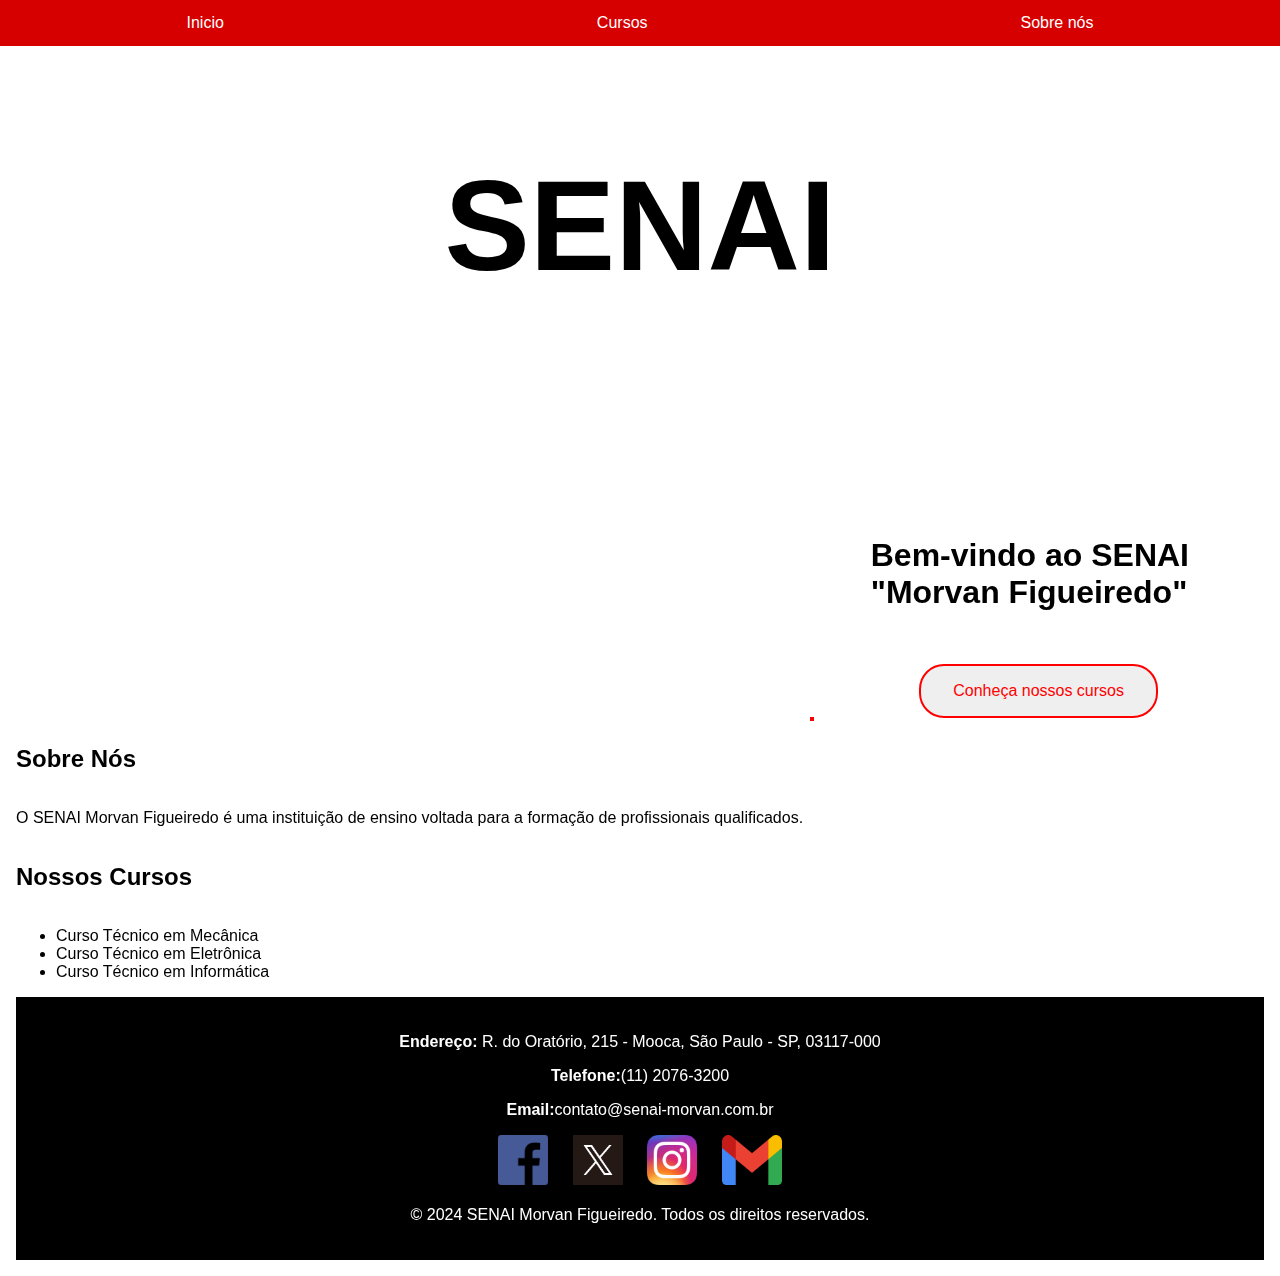
==== index.html @ f8fc4a26 "Add files via upload" ====
<!DOCTYPE html>
<html lang="pt-br">
<head>
    <meta charset="UTF-8">
    <meta name="viewport" content="width=device-width, initial-scale=1.0">
    <title>Imersão 360</title>
    <link rel="stylesheet" href="style.css">
    <style>
        body {
            font-family: Arial, Helvetica, sans-serif;
        }

        .image-container {
            background-image: url("https://scontent.fgru6-1.fna.fbcdn.net/v/t1.6435-9/76651668_2500059620099120_2042647606588342272_n.jpg?_nc_cat=102&ccb=1-7&_nc_sid=2a1932&_nc_ohc=0DEjtj_1kBEQ7kNvgH1dI87&_nc_ht=scontent.fgru6-1.fna&oh=00_AYCBtyf11mFGLbYdOXElD6yVVSCA7idlyTCoXg-8a9nXhQ&oe=66E45F81");
            background-size: cover;
            position: relative;
            height: 450px;
        }

        .text {
            background-color: rgb(255, 255, 255);
            color: rgb(0, 0, 0);
            font-size: 10vw;
            font-weight: bold;
            margin: 0 auto;
            padding: 10px;
            width: 50%;
            text-align: center;
            position: absolute;
            top: 50%;
            left: 50%;
            transform: translate(-50%, -50%);
            mix-blend-mode: screen;
        }
    </style>
</head>
<body>
    <div class="navbar">
        <a href="/index.html">Inicio</a>
        <a href="/cursos.html">Cursos</a>
        <a href="/sobre.html">Sobre nós</a>
    </div>

    <div class="image-container">
        <div class="text">SENAI</div>
    </div>

    <div class="content" id="home">
        <div class="container">
            <h1>Bem-vindo ao SENAI<br>"Morvan Figueiredo"</h1>
            <br><br><br>
        </div>
        <div class="imags">
            <img src="https://www.alloggio.com.br/assets/imagens/as_melhores_empresas_de_desenvolvimento_de_sistemas.jpg" alt="">

        </div>
        
        <div class="Button_home1">
            <a href="cursos.html"><button class="button">Conheça nossos cursos</button></a>
        </div>
        <section id="about">
            <div class="container">
                <h2>Sobre Nós</h2>
                <p>O SENAI Morvan Figueiredo é uma instituição de ensino voltada para a formação de profissionais qualificados.</p>
            </div>
        </section>

        <section id="courses">
            <div class="container">
                <h2>Nossos Cursos</h2>
                <ul>
                    <li>Curso Técnico em Mecânica</li>
                    <li>Curso Técnico em Eletrônica</li>
                    <li>Curso Técnico em Informática</li>
                </ul>
            </div>
        </section>

        <footer class="footer">
            <div class="contact-info">
                <p><strong>Endereço:</strong> R. do Oratório, 215 - Mooca, São Paulo - SP, 03117-000</p>
                <p><strong>Telefone:</strong>(11) 2076-3200</p>
                <p><strong>Email:</strong>contato@senai-morvan.com.br</p>
            </div>
            <div class="social-links">
                <a href="https://www.facebook.com"><img src="images/facebook-icon.png" width="50px" height="50px" alt="Facebook"></a>
                <a href="https://x.com"><img src="images/X_icon.png" width="50px" height="50px" alt="X"></a>
                <a href="https://www.instagram.com"><img src="images/Instagram_icon.png" width="50px" height="50px" alt="Instagram"></a>
                <a href="/contato.html" target="_blank"><img src="images/Gmail_icon.png" width="60px" height="50px" alt="Email"></a>
            </div>
            <div class="copyright">
                <p>&copy; 2024 SENAI Morvan Figueiredo. Todos os direitos reservados.</p>
            </div>
        </footer>
    </div>
</body>
</html>
---- style.css ----
body {
    margin: 0;
    font-family: Arial, sans-serif;
    padding: 0;
}

.overlay {
    position: relative;
    height: 300px;
    flex-direction: column;
    width: 100%;
    display: flex;
    justify-content: center;
    align-items: center;
    background: rgba(0, 0, 0, 0.5); /* Ajustado */
    color: white;
    text-align: center;
}

.imagem-overlay {
    width: 500px;
    height: auto;
    margin-bottom: 20px; 
}

.navbar {
    overflow: hidden;
    background-color: #d70000;
    position: fixed; 
    top: 0;
    width: 100%;
    z-index: 1000; 
    display: flex;
    justify-content: space-around;
}

.navbar a {
    float: left;
    display: block;
    color: rgb(255, 255, 255);
    text-align: center;
    padding: 14px 16px;
    text-decoration: none;
}

.navbar a:hover {
    background-color: #ff0000;
}

.content {
    padding: 16px;
    margin-top: 50px;
}

header {
    background-color: rgba(31, 31, 31, 0.5); /* Ajustado */
    text-align: center;
    padding: 10px;
}  

.footer {
    background-color: #000000;
    color: rgb(255, 255, 255);
    padding: 20px;
    text-align: center;
}

.footer .contact-info,
.footer .social-links,
.footer .copyright {
    margin: 10px 0;
}

.footer .social-links a {
    color: rgb(255, 0, 0);
    text-decoration: none;
    margin: 0 10px;
    font-size: 1.2rem;
}

.footer .social-links a:hover {
    text-decoration: underline;
}

.logo img {
    width: 70px;
    border-radius: 50%;   
    height: 70px;
    border: 1px solid rgb(0, 0, 0);
}

.logo {
    display: flex;
    position: absolute;
    left: 20px;
    top: 70px;
    width: 150px; 
    height: auto; 
}

.sobre img {
    width: 500px;
}

.sobre {
    text-align: center;
}

.container {
    display: flex;
    justify-content: end;
    flex-direction: column;
}

.container h1 {
    display: flex;
    justify-content: flex-end;
    padding-right: 75px;
    font-family: 'Franklin Gothic Medium', 'Arial Narrow', Arial, sans-serif;
}

.Button_home1 {
    position: absolute; /* Ajustado */
    right: 120px; /* Ajuste conforme necessário */
    top: 660px; /* Ajuste conforme necessário */
    display: flex;
    justify-content: flex-end;
}

.Button_home1 .button {
    border: none;
    color: rgb(255, 0, 0);
    padding: 16px 32px;
    text-decoration: none;
    font-size: 16px;
    margin: 4px 2px;
    transition-duration: 0.4s;
    cursor: pointer;
    border-radius: 25px;
    border: 2px solid red;
}

.Button_home1 .button:hover {
    background-color: #ff0000;
    color: white;
}

.imags{

    margin-top: 20px;
    text-align: right; /* Alinha a imagem à direita */
}


  .imags img{

    width: 470px;
    height: auto;
    z-index: 10;
    margin-top: -240px;
    margin-right: 450px; /* Ajuste a distância da borda direita */
    border: 2px solid red;
    
}
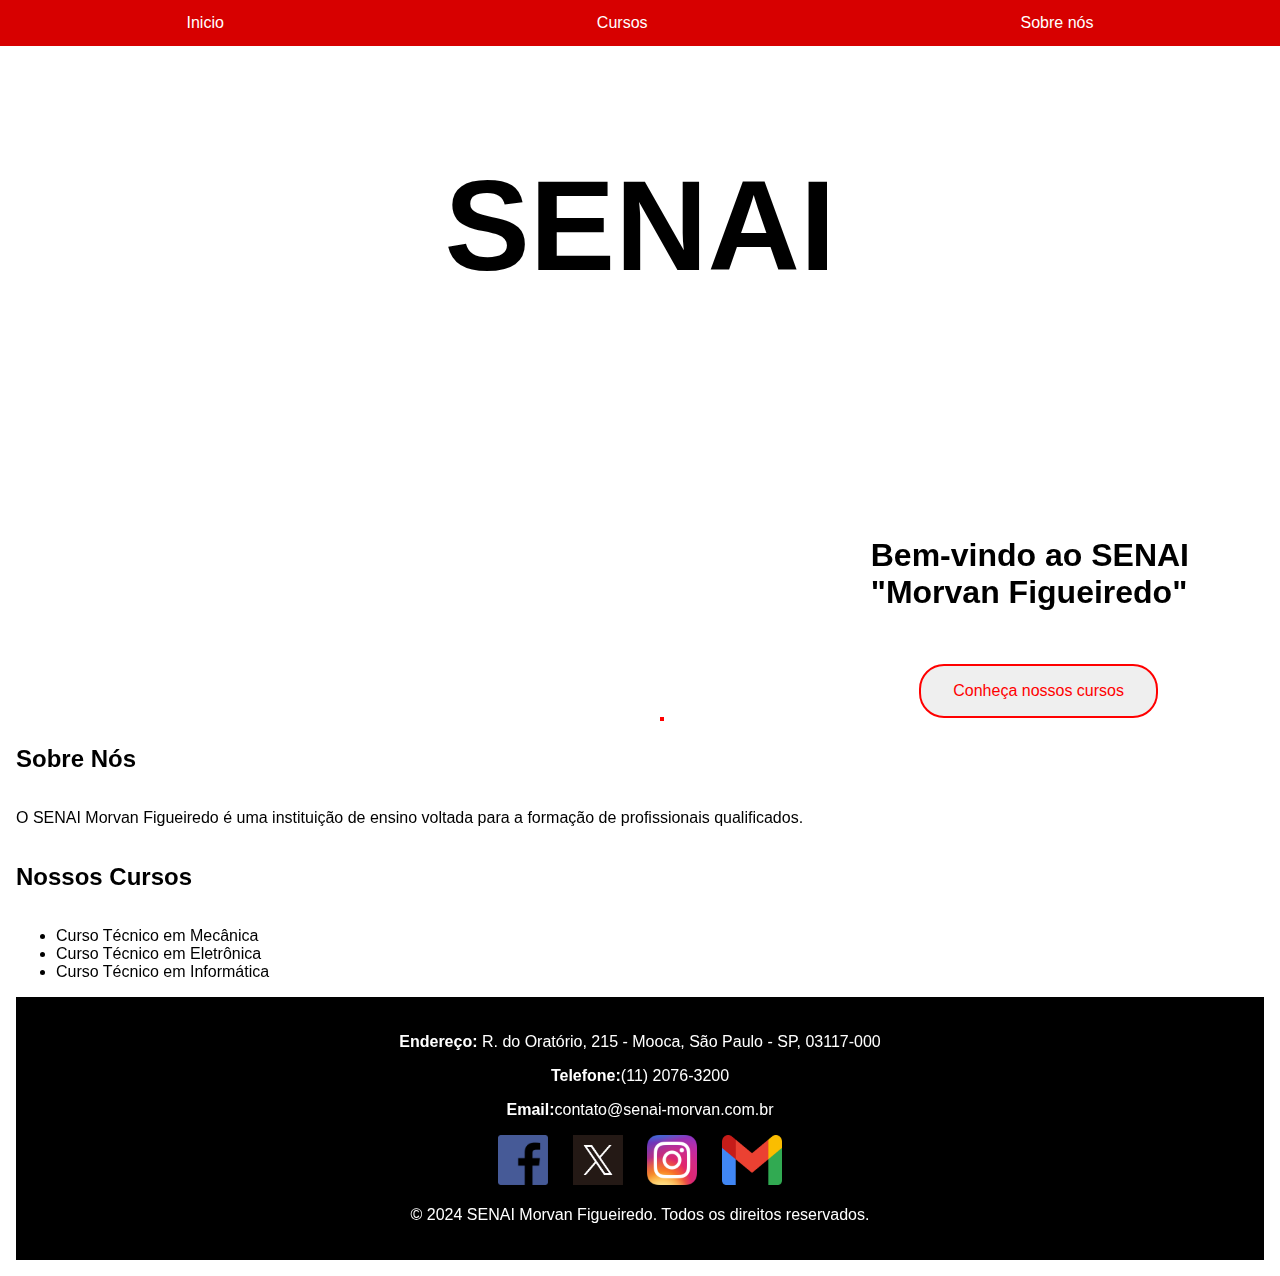
==== commit 328e46f0: "Add files via upload" ====
--- a/index.html
+++ b/index.html
@@ -5,6 +5,7 @@
     <meta name="viewport" content="width=device-width, initial-scale=1.0">
     <title>Imersão 360</title>
     <link rel="stylesheet" href="style.css">
+    <link rel="icon" type="image/x-icon" href="/images/SENAI.png">
     <style>
         body {
             font-family: Arial, Helvetica, sans-serif;
@@ -50,6 +51,7 @@
             <h1>Bem-vindo ao SENAI<br>"Morvan Figueiredo"</h1>
             <br><br><br>
         </div>
+        
         <div class="imags">
             <img src="https://www.alloggio.com.br/assets/imagens/as_melhores_empresas_de_desenvolvimento_de_sistemas.jpg" alt="">
 
--- a/style.css
+++ b/style.css
@@ -158,7 +158,8 @@
     height: auto;
     z-index: 10;
     margin-top: -240px;
-    margin-right: 450px; /* Ajuste a distância da borda direita */
+    margin-right: 600px; /* Ajuste a distância da borda direita */
     border: 2px solid red;
     
-}+}
+
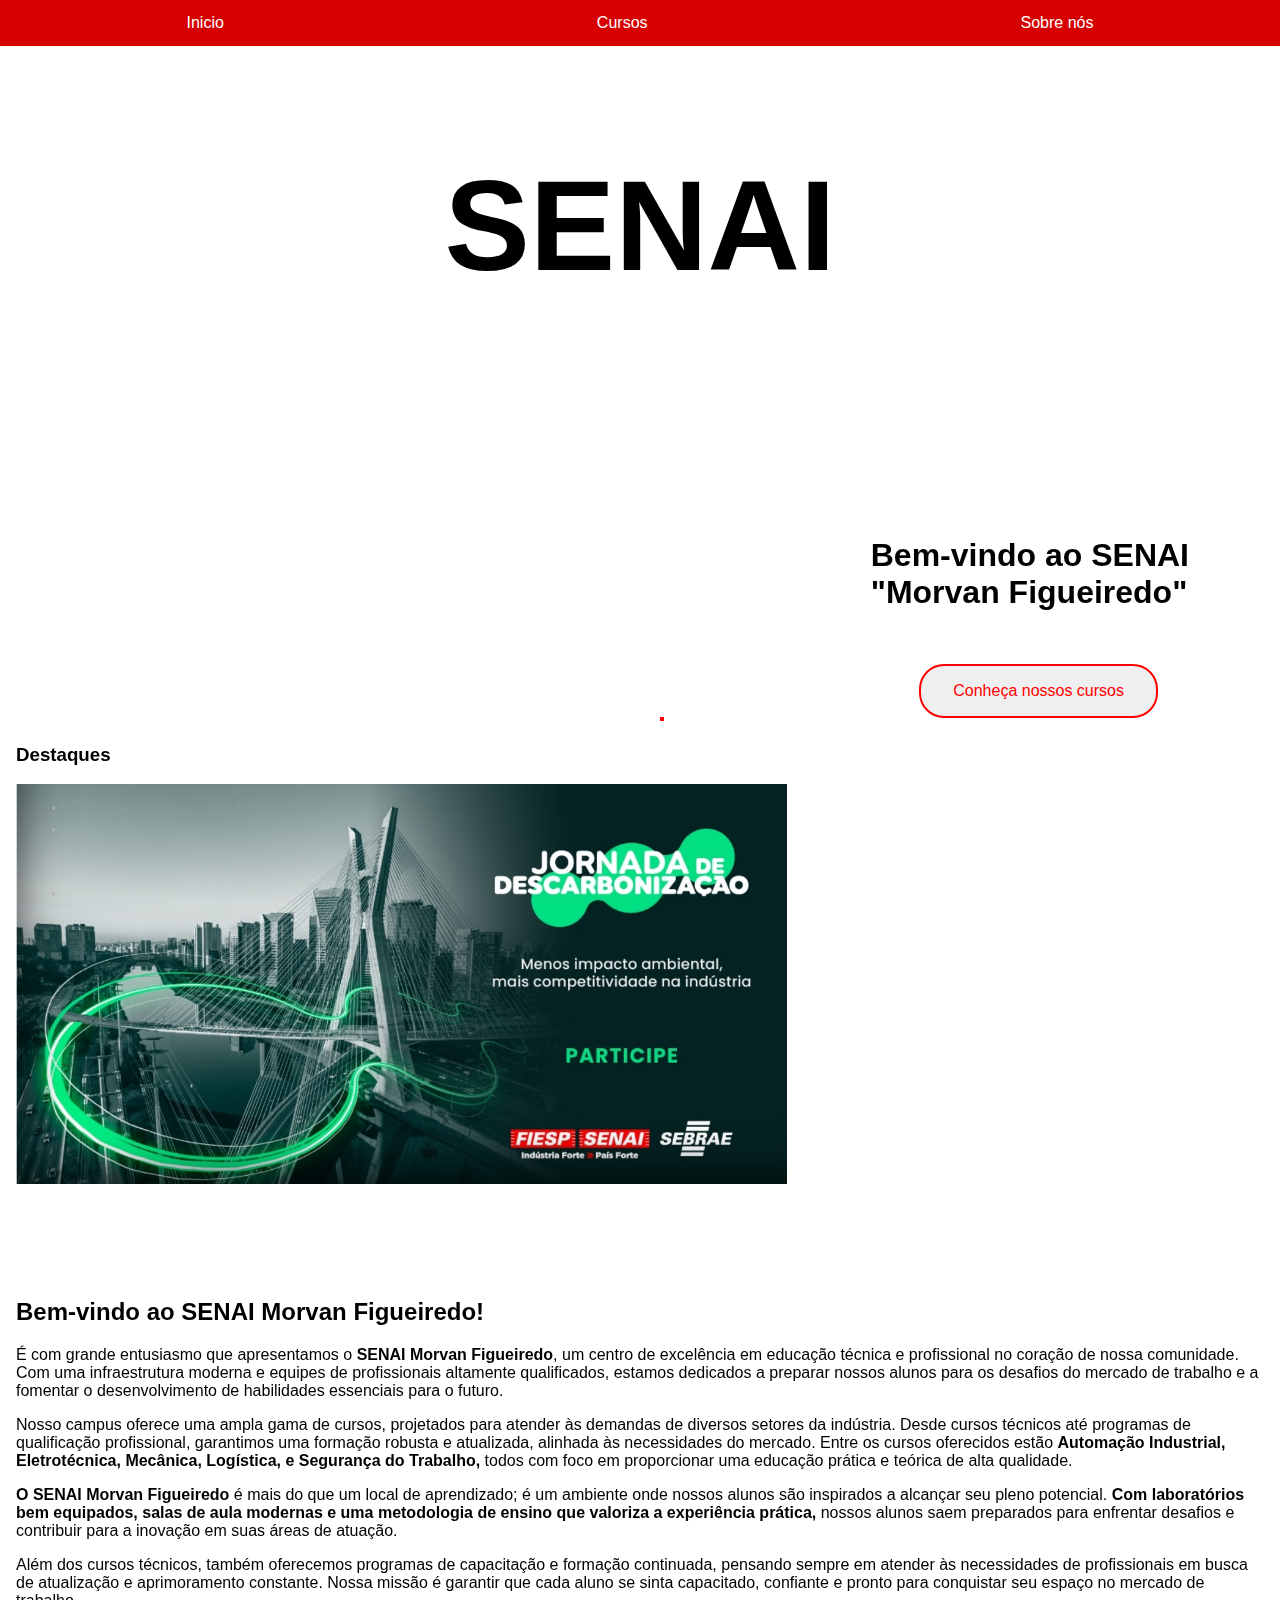
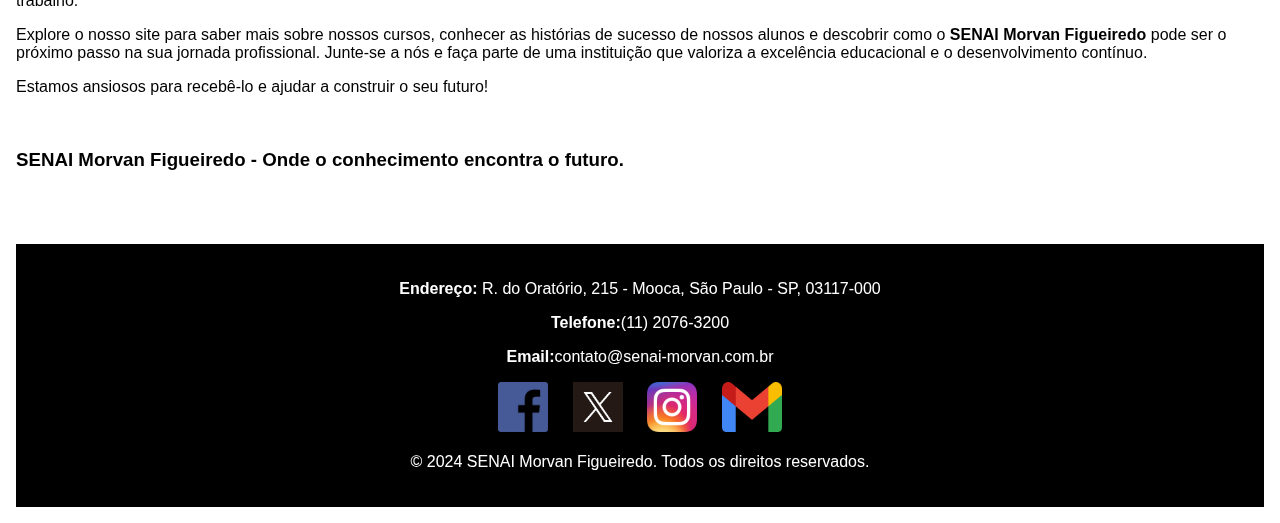
==== commit 672e3110: "Add files via upload" ====
--- a/index.html
+++ b/index.html
@@ -1,11 +1,13 @@
 <!DOCTYPE html>
 <html lang="pt-br">
+
 <head>
     <meta charset="UTF-8">
     <meta name="viewport" content="width=device-width, initial-scale=1.0">
     <title>Imersão 360</title>
     <link rel="stylesheet" href="style.css">
-    <link rel="icon" type="image/x-icon" href="/images/SENAI.png">
+    <link rel="shortcut icon"
+        href="https://encrypted-tbn0.gstatic.com/images?q=tbn:ANd9GcQV1tFZ8tYHJLXCg9q0AtSQ8EI_N3fpVDbVmqMoHhQXTVc4j6V4M73ZY1qUytIBqBgjynw&usqp=CAU">
     <style>
         body {
             font-family: Arial, Helvetica, sans-serif;
@@ -35,7 +37,9 @@
         }
     </style>
 </head>
+
 <body>
+
     <div class="navbar">
         <a href="/index.html">Inicio</a>
         <a href="/cursos.html">Cursos</a>
@@ -51,32 +55,73 @@
             <h1>Bem-vindo ao SENAI<br>"Morvan Figueiredo"</h1>
             <br><br><br>
         </div>
-        
-        <div class="imags">
-            <img src="https://www.alloggio.com.br/assets/imagens/as_melhores_empresas_de_desenvolvimento_de_sistemas.jpg" alt="">
+    <div class="imags">
+        <img src="https://www.alloggio.com.br/assets/imagens/as_melhores_empresas_de_desenvolvimento_de_sistemas.jpg"alt="">
 
-        </div>
-        
+    </div>
+
         <div class="Button_home1">
             <a href="cursos.html"><button class="button">Conheça nossos cursos</button></a>
         </div>
-        <section id="about">
-            <div class="container">
-                <h2>Sobre Nós</h2>
-                <p>O SENAI Morvan Figueiredo é uma instituição de ensino voltada para a formação de profissionais qualificados.</p>
+
+        <div class="destaques">
+
+            <div class="title">
+
+                <h3>Destaques</h3>
             </div>
+
+            <div class="destaques_img">
+
+                <img src="images/destaque1.png" height="400px" width="auto" alt="destaques img">
+            </div>
+        </div>
+
+
+        <br><br><br><br><br>
+        <h2>Bem-vindo ao SENAI Morvan Figueiredo!</h2>
+
+
+        <section>
+            <p>É com grande entusiasmo que apresentamos o <b>SENAI Morvan Figueiredo</b>, um centro de excelência em
+                educação técnica e profissional no coração de nossa comunidade. Com uma infraestrutura moderna e equipes
+                de profissionais altamente qualificados, estamos dedicados a preparar nossos alunos para os desafios do
+                mercado de trabalho e a fomentar o desenvolvimento de habilidades essenciais para o futuro.</p>
+        </section>
+        <section>
+            <p>Nosso campus oferece uma ampla gama de cursos, projetados para atender às demandas de diversos setores da
+                indústria. Desde cursos técnicos até programas de qualificação profissional, garantimos uma formação
+                robusta e atualizada, alinhada às necessidades do mercado. Entre os cursos oferecidos estão <b>Automação
+                    Industrial, Eletrotécnica, Mecânica, Logística, e Segurança do Trabalho,</b> todos com foco em
+                proporcionar uma educação prática e teórica de alta qualidade.</p>
+        </section>
+        <section>
+            <p><b>O SENAI Morvan Figueiredo</b> é mais do que um local de aprendizado; é um ambiente onde nossos alunos
+                são inspirados a alcançar seu pleno potencial. <b>Com laboratórios bem equipados, salas de aula modernas
+                    e uma metodologia de ensino que valoriza a experiência prática,</b> nossos alunos saem preparados
+                para enfrentar desafios e contribuir para a inovação em suas áreas de atuação.</p>
+        </section>
+        <section>
+            <p>Além dos cursos técnicos, também oferecemos programas de capacitação e formação continuada, pensando
+                sempre em atender às necessidades de profissionais em busca de atualização e aprimoramento constante.
+                Nossa missão é garantir que cada aluno se sinta capacitado, confiante e pronto para conquistar seu
+                espaço no mercado de trabalho.</p>
+        </section>
+        <section>
+            <p>Explore o nosso site para saber mais sobre nossos cursos, conhecer as histórias de sucesso de nossos
+                alunos e descobrir como o <b>SENAI Morvan Figueiredo</b> pode ser o próximo passo na sua jornada
+                profissional. Junte-se a nós e faça parte de uma instituição que valoriza a excelência educacional e o
+                desenvolvimento contínuo.</p>
+        </section>
+        <section>
+            <p>Estamos ansiosos para recebê-lo e ajudar a construir o seu futuro!</p>
         </section>
 
-        <section id="courses">
-            <div class="container">
-                <h2>Nossos Cursos</h2>
-                <ul>
-                    <li>Curso Técnico em Mecânica</li>
-                    <li>Curso Técnico em Eletrônica</li>
-                    <li>Curso Técnico em Informática</li>
-                </ul>
-            </div>
-        </section>
+        <br>
+        <h3>SENAI Morvan Figueiredo - Onde o conhecimento encontra o futuro.</h3>
+
+        <br><br><br>
+
 
         <footer class="footer">
             <div class="contact-info">
@@ -85,10 +130,13 @@
                 <p><strong>Email:</strong>contato@senai-morvan.com.br</p>
             </div>
             <div class="social-links">
-                <a href="https://www.facebook.com"><img src="images/facebook-icon.png" width="50px" height="50px" alt="Facebook"></a>
+                <a href="https://www.facebook.com"><img src="images/facebook-icon.png" width="50px" height="50px"
+                        alt="Facebook"></a>
                 <a href="https://x.com"><img src="images/X_icon.png" width="50px" height="50px" alt="X"></a>
-                <a href="https://www.instagram.com"><img src="images/Instagram_icon.png" width="50px" height="50px" alt="Instagram"></a>
-                <a href="/contato.html" target="_blank"><img src="images/Gmail_icon.png" width="60px" height="50px" alt="Email"></a>
+                <a href="https://www.instagram.com"><img src="images/Instagram_icon.png" width="50px" height="50px"
+                        alt="Instagram"></a>
+                <a href="/contato.html" target="_blank"><img src="images/Gmail_icon.png" width="60px" height="50px"
+                        alt="Email"></a>
             </div>
             <div class="copyright">
                 <p>&copy; 2024 SENAI Morvan Figueiredo. Todos os direitos reservados.</p>
@@ -96,4 +144,5 @@
         </footer>
     </div>
 </body>
-</html>
+
+</html>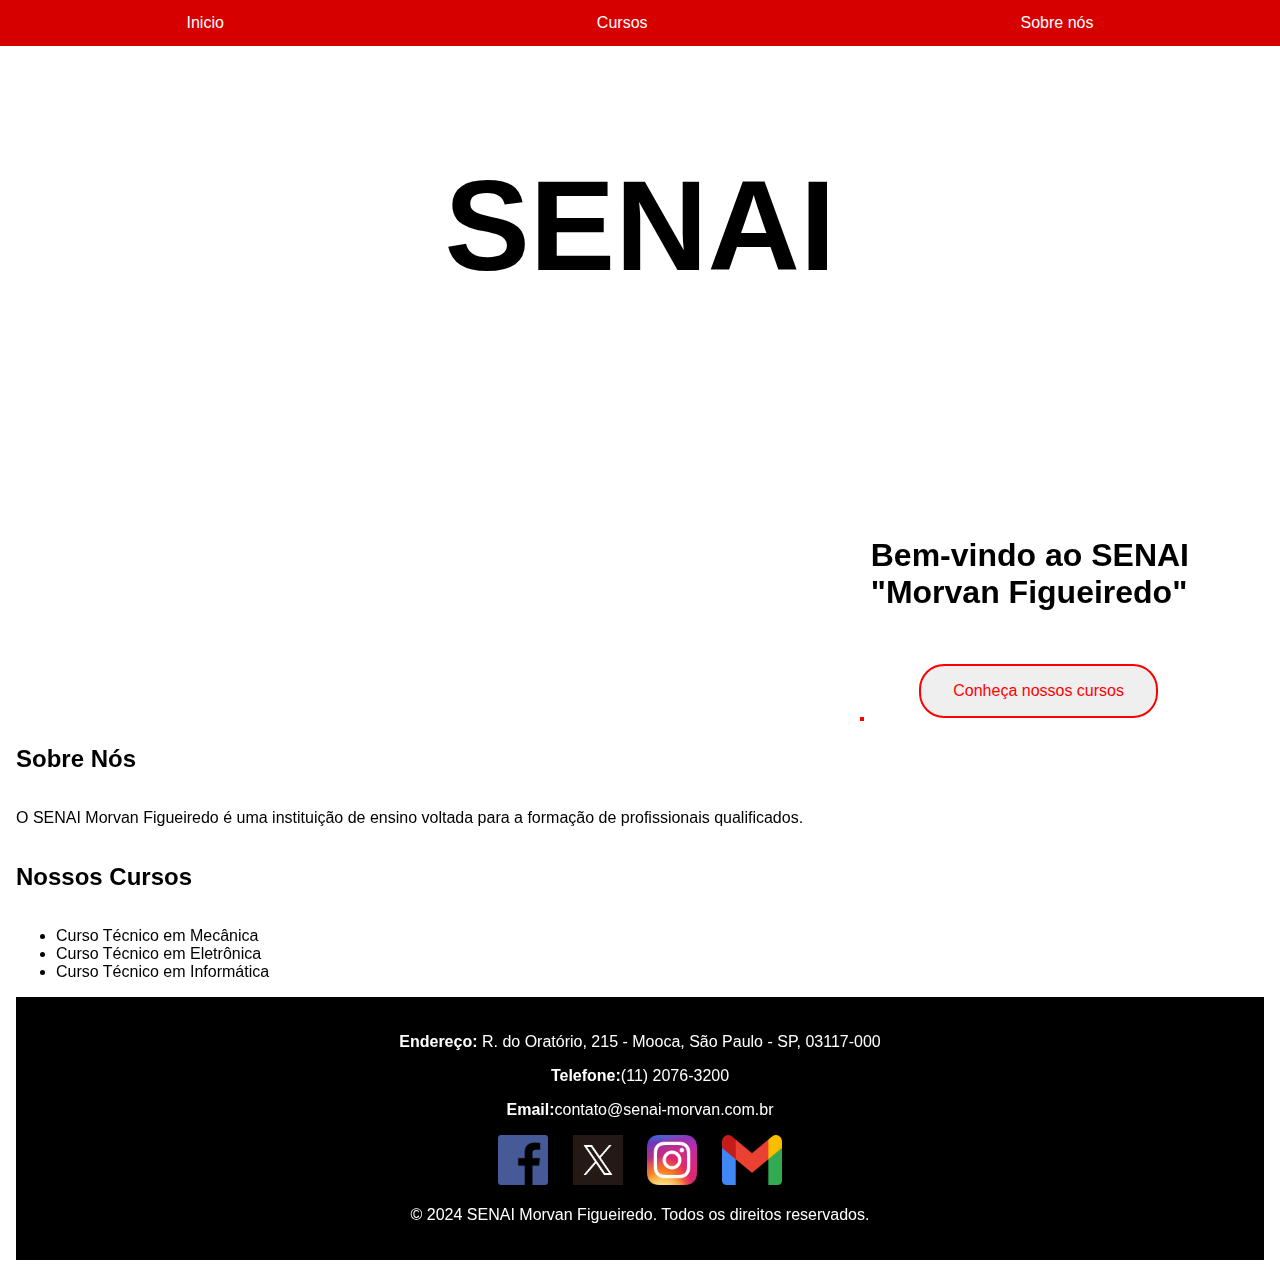
==== commit 1b05f9dd: "Add files via upload" ====
--- a/index.html
+++ b/index.html
@@ -1,13 +1,11 @@
 <!DOCTYPE html>
 <html lang="pt-br">
-
 <head>
     <meta charset="UTF-8">
     <meta name="viewport" content="width=device-width, initial-scale=1.0">
     <title>Imersão 360</title>
     <link rel="stylesheet" href="style.css">
-    <link rel="shortcut icon"
-        href="https://encrypted-tbn0.gstatic.com/images?q=tbn:ANd9GcQV1tFZ8tYHJLXCg9q0AtSQ8EI_N3fpVDbVmqMoHhQXTVc4j6V4M73ZY1qUytIBqBgjynw&usqp=CAU">
+    <link rel="icon" type="image/x-icon" href="/images/SENAI.png">
     <style>
         body {
             font-family: Arial, Helvetica, sans-serif;
@@ -37,9 +35,7 @@
         }
     </style>
 </head>
-
 <body>
-
     <div class="navbar">
         <a href="/index.html">Inicio</a>
         <a href="/cursos.html">Cursos</a>
@@ -55,73 +51,32 @@
             <h1>Bem-vindo ao SENAI<br>"Morvan Figueiredo"</h1>
             <br><br><br>
         </div>
-    <div class="imags">
-        <img src="https://www.alloggio.com.br/assets/imagens/as_melhores_empresas_de_desenvolvimento_de_sistemas.jpg"alt="">
+        
+        <div class="imags">
+            <img src="https://www.alloggio.com.br/assets/imagens/as_melhores_empresas_de_desenvolvimento_de_sistemas.jpg" alt="">
 
-    </div>
-
+        </div>
+        
         <div class="Button_home1">
             <a href="cursos.html"><button class="button">Conheça nossos cursos</button></a>
         </div>
-
-        <div class="destaques">
-
-            <div class="title">
-
-                <h3>Destaques</h3>
+        <section id="about">
+            <div class="container">
+                <h2>Sobre Nós</h2>
+                <p>O SENAI Morvan Figueiredo é uma instituição de ensino voltada para a formação de profissionais qualificados.</p>
             </div>
-
-            <div class="destaques_img">
-
-                <img src="images/destaque1.png" height="400px" width="auto" alt="destaques img">
-            </div>
-        </div>
-
-
-        <br><br><br><br><br>
-        <h2>Bem-vindo ao SENAI Morvan Figueiredo!</h2>
-
-
-        <section>
-            <p>É com grande entusiasmo que apresentamos o <b>SENAI Morvan Figueiredo</b>, um centro de excelência em
-                educação técnica e profissional no coração de nossa comunidade. Com uma infraestrutura moderna e equipes
-                de profissionais altamente qualificados, estamos dedicados a preparar nossos alunos para os desafios do
-                mercado de trabalho e a fomentar o desenvolvimento de habilidades essenciais para o futuro.</p>
-        </section>
-        <section>
-            <p>Nosso campus oferece uma ampla gama de cursos, projetados para atender às demandas de diversos setores da
-                indústria. Desde cursos técnicos até programas de qualificação profissional, garantimos uma formação
-                robusta e atualizada, alinhada às necessidades do mercado. Entre os cursos oferecidos estão <b>Automação
-                    Industrial, Eletrotécnica, Mecânica, Logística, e Segurança do Trabalho,</b> todos com foco em
-                proporcionar uma educação prática e teórica de alta qualidade.</p>
-        </section>
-        <section>
-            <p><b>O SENAI Morvan Figueiredo</b> é mais do que um local de aprendizado; é um ambiente onde nossos alunos
-                são inspirados a alcançar seu pleno potencial. <b>Com laboratórios bem equipados, salas de aula modernas
-                    e uma metodologia de ensino que valoriza a experiência prática,</b> nossos alunos saem preparados
-                para enfrentar desafios e contribuir para a inovação em suas áreas de atuação.</p>
-        </section>
-        <section>
-            <p>Além dos cursos técnicos, também oferecemos programas de capacitação e formação continuada, pensando
-                sempre em atender às necessidades de profissionais em busca de atualização e aprimoramento constante.
-                Nossa missão é garantir que cada aluno se sinta capacitado, confiante e pronto para conquistar seu
-                espaço no mercado de trabalho.</p>
-        </section>
-        <section>
-            <p>Explore o nosso site para saber mais sobre nossos cursos, conhecer as histórias de sucesso de nossos
-                alunos e descobrir como o <b>SENAI Morvan Figueiredo</b> pode ser o próximo passo na sua jornada
-                profissional. Junte-se a nós e faça parte de uma instituição que valoriza a excelência educacional e o
-                desenvolvimento contínuo.</p>
-        </section>
-        <section>
-            <p>Estamos ansiosos para recebê-lo e ajudar a construir o seu futuro!</p>
         </section>
 
-        <br>
-        <h3>SENAI Morvan Figueiredo - Onde o conhecimento encontra o futuro.</h3>
-
-        <br><br><br>
-
+        <section id="courses">
+            <div class="container">
+                <h2>Nossos Cursos</h2>
+                <ul>
+                    <li>Curso Técnico em Mecânica</li>
+                    <li>Curso Técnico em Eletrônica</li>
+                    <li>Curso Técnico em Informática</li>
+                </ul>
+            </div>
+        </section>
 
         <footer class="footer">
             <div class="contact-info">
@@ -130,13 +85,10 @@
                 <p><strong>Email:</strong>contato@senai-morvan.com.br</p>
             </div>
             <div class="social-links">
-                <a href="https://www.facebook.com"><img src="images/facebook-icon.png" width="50px" height="50px"
-                        alt="Facebook"></a>
+                <a href="https://www.facebook.com"><img src="images/facebook-icon.png" width="50px" height="50px" alt="Facebook"></a>
                 <a href="https://x.com"><img src="images/X_icon.png" width="50px" height="50px" alt="X"></a>
-                <a href="https://www.instagram.com"><img src="images/Instagram_icon.png" width="50px" height="50px"
-                        alt="Instagram"></a>
-                <a href="/contato.html" target="_blank"><img src="images/Gmail_icon.png" width="60px" height="50px"
-                        alt="Email"></a>
+                <a href="https://www.instagram.com"><img src="images/Instagram_icon.png" width="50px" height="50px" alt="Instagram"></a>
+                <a href="/contato.html" target="_blank"><img src="images/Gmail_icon.png" width="60px" height="50px" alt="Email"></a>
             </div>
             <div class="copyright">
                 <p>&copy; 2024 SENAI Morvan Figueiredo. Todos os direitos reservados.</p>
@@ -144,5 +96,4 @@
         </footer>
     </div>
 </body>
-
-</html>+</html>
--- a/style.css
+++ b/style.css
@@ -158,7 +158,7 @@
     height: auto;
     z-index: 10;
     margin-top: -240px;
-    margin-right: 600px; /* Ajuste a distância da borda direita */
+    margin-right: 400px; /* Ajuste a distância da borda direita */
     border: 2px solid red;
     
 }
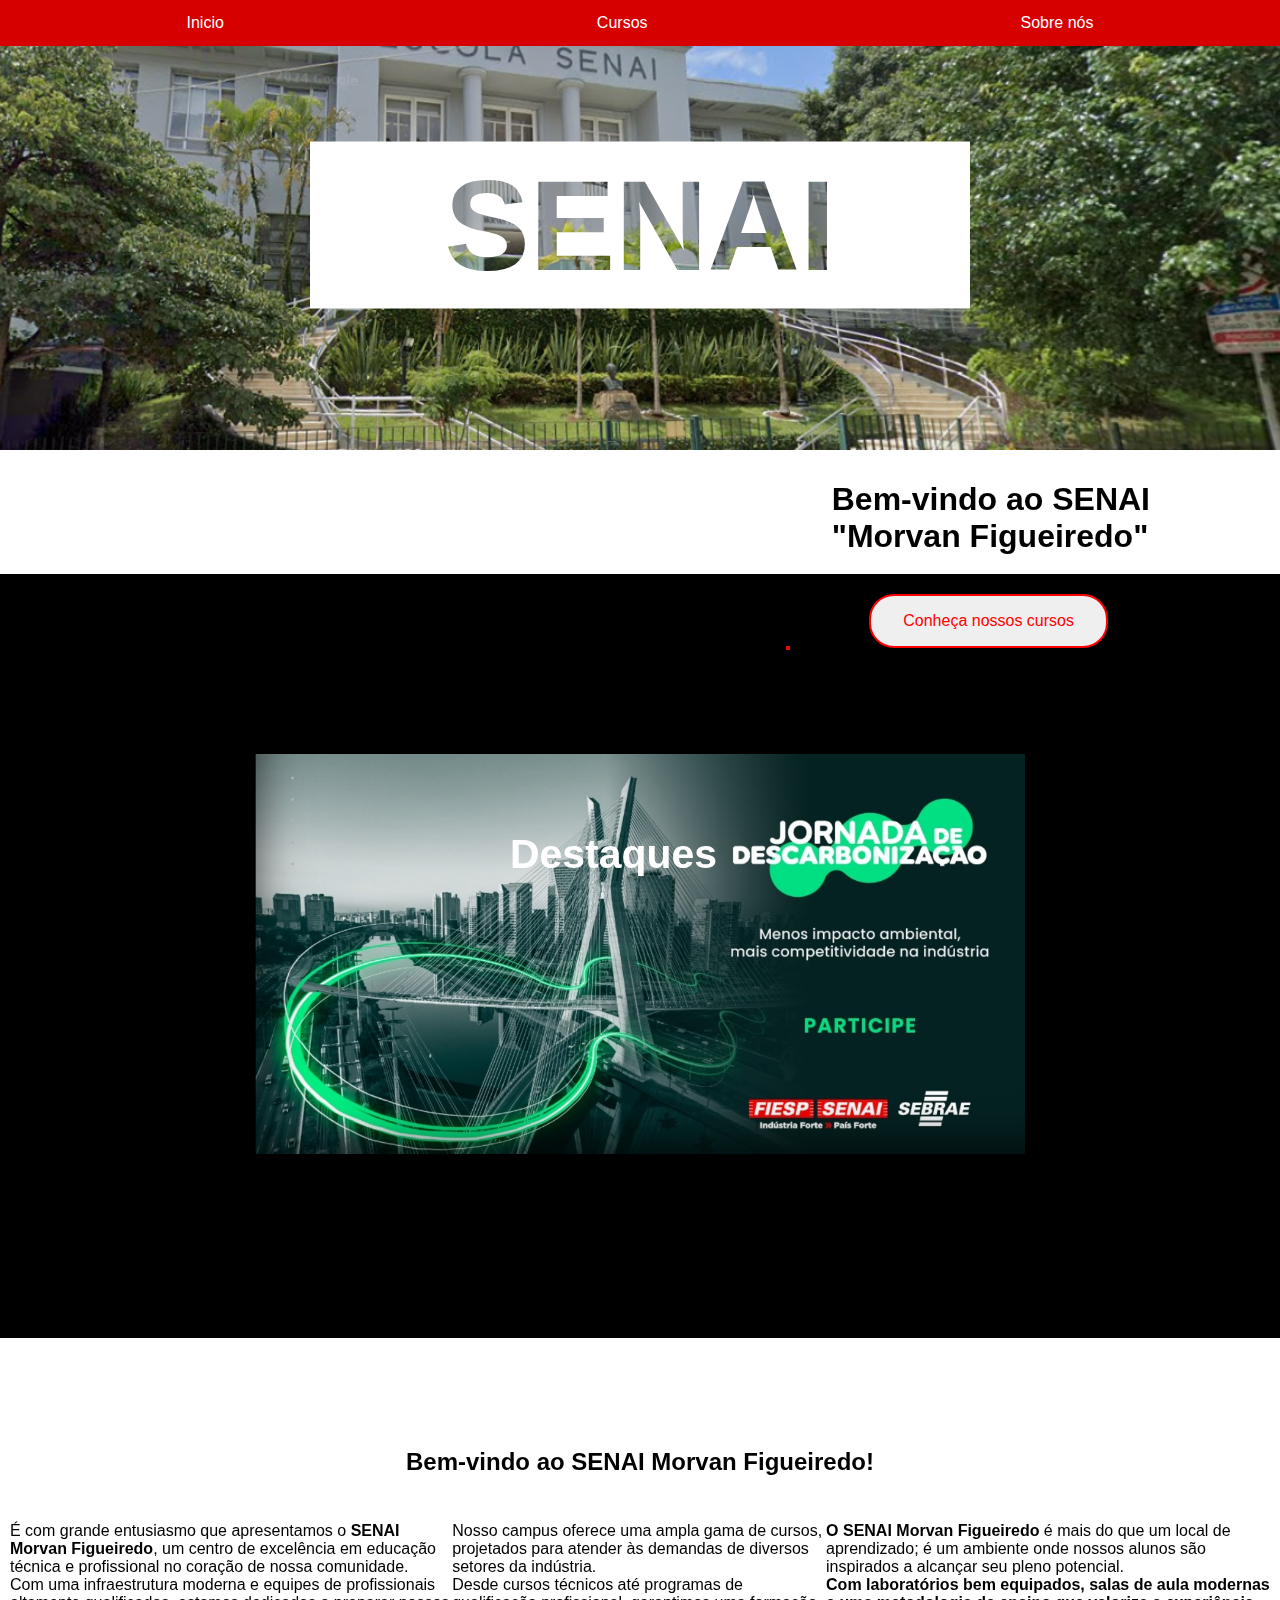
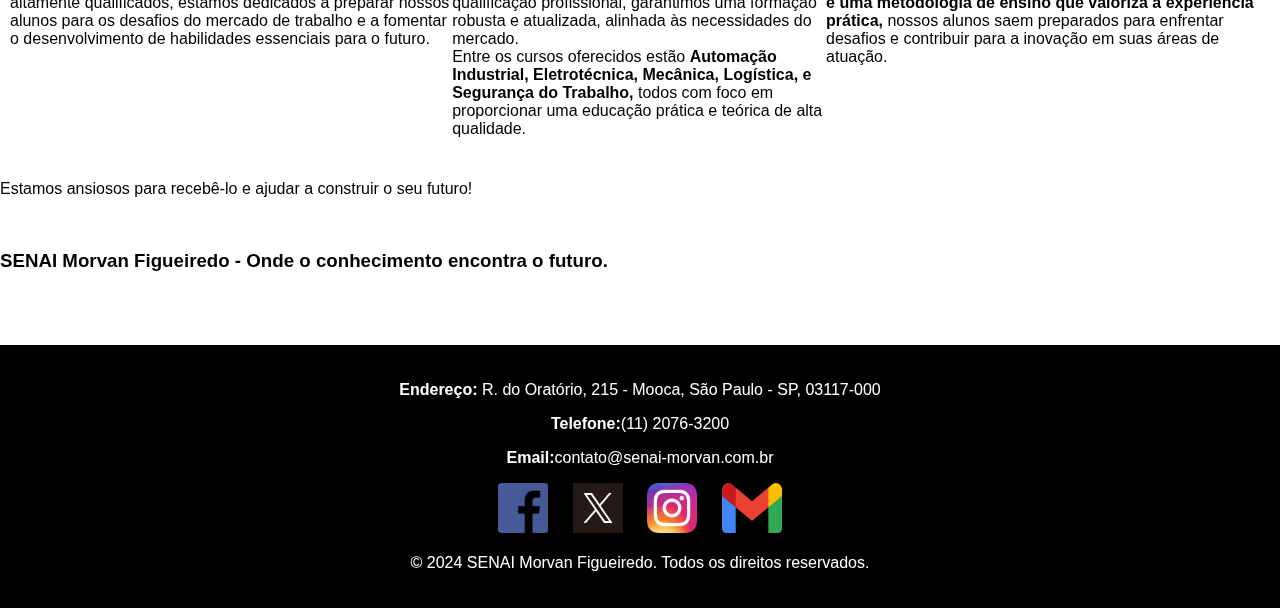
==== commit b315dad2: "Add files via upload" ====
--- a/index.html
+++ b/index.html
@@ -1,18 +1,20 @@
 <!DOCTYPE html>
 <html lang="pt-br">
+
 <head>
     <meta charset="UTF-8">
     <meta name="viewport" content="width=device-width, initial-scale=1.0">
     <title>Imersão 360</title>
     <link rel="stylesheet" href="style.css">
-    <link rel="icon" type="image/x-icon" href="/images/SENAI.png">
+    <link rel="shortcut icon"
+        href="https://encrypted-tbn0.gstatic.com/images?q=tbn:ANd9GcQV1tFZ8tYHJLXCg9q0AtSQ8EI_N3fpVDbVmqMoHhQXTVc4j6V4M73ZY1qUytIBqBgjynw&usqp=CAU">
     <style>
         body {
             font-family: Arial, Helvetica, sans-serif;
         }
 
         .image-container {
-            background-image: url("https://scontent.fgru6-1.fna.fbcdn.net/v/t1.6435-9/76651668_2500059620099120_2042647606588342272_n.jpg?_nc_cat=102&ccb=1-7&_nc_sid=2a1932&_nc_ohc=0DEjtj_1kBEQ7kNvgH1dI87&_nc_ht=scontent.fgru6-1.fna&oh=00_AYCBtyf11mFGLbYdOXElD6yVVSCA7idlyTCoXg-8a9nXhQ&oe=66E45F81");
+            background-image: url("images/Captura\ de\ tela\ 2024-09-18\ 100358.png");
             background-size: cover;
             position: relative;
             height: 450px;
@@ -35,7 +37,9 @@
         }
     </style>
 </head>
+
 <body>
+
     <div class="navbar">
         <a href="/index.html">Inicio</a>
         <a href="/cursos.html">Cursos</a>
@@ -51,32 +55,74 @@
             <h1>Bem-vindo ao SENAI<br>"Morvan Figueiredo"</h1>
             <br><br><br>
         </div>
-        
         <div class="imags">
-            <img src="https://www.alloggio.com.br/assets/imagens/as_melhores_empresas_de_desenvolvimento_de_sistemas.jpg" alt="">
+            <img src="https://www.alloggio.com.br/assets/imagens/as_melhores_empresas_de_desenvolvimento_de_sistemas.jpg"
+                alt="">
+
+        </div>
+
+        <div class="Button_home1">
+            <a href="cursos.html"><button class="button">Conheça nossos cursos</button></a>
+        </div>
+
+        <div class="destaques">
+
+            <div class="title">
+
+                <h3>Destaques</h3>
+            </div>
+
+            <div class="destaques_img">
+
+                <img src="images/destaque1.png" height="400px" width="auto" alt="destaques img">
+            </div>
+        </div>
+
+
+        <br><br><br><br><br>
+        <h2>Bem-vindo ao SENAI Morvan Figueiredo!</h2>
+
+        <div class="parmera">
+            <section>
+                <p>É com grande entusiasmo que apresentamos o <b>SENAI Morvan Figueiredo</b>, um centro de excelência em
+                    educação técnica e profissional no coração de nossa comunidade. <br>Com uma infraestrutura moderna e
+                    equipes
+                    de profissionais altamente qualificados, estamos dedicados a preparar nossos alunos para os desafios
+                    do
+                    mercado de trabalho e a fomentar o desenvolvimento de habilidades essenciais para o futuro.</p>
+            </section>
+            <section>
+                <p>Nosso campus oferece uma ampla gama de cursos, projetados para atender às demandas de diversos
+                    setores da
+                    indústria. <br>Desde cursos técnicos até programas de qualificação profissional, garantimos uma formação
+                    robusta e atualizada, alinhada às necessidades do mercado. <br>Entre os cursos oferecidos estão
+                    <b>Automação
+                        Industrial, Eletrotécnica, Mecânica, Logística, e Segurança do Trabalho,</b> todos com foco em
+                    proporcionar uma educação prática e teórica de alta qualidade.</p>
+            </section>
+            <section>
+                <p><b>O SENAI Morvan Figueiredo</b> é mais do que um local de aprendizado; é um ambiente onde nossos
+                    alunos
+                    são inspirados a alcançar seu pleno potencial. <br><b>Com laboratórios bem equipados, salas de aula
+                        modernas
+                        e uma metodologia de ensino que valoriza a experiência prática,</b> nossos alunos saem
+                    preparados
+                    para enfrentar desafios e contribuir para a inovação em suas áreas de atuação.</p>
+            </section>
 
         </div>
         
-        <div class="Button_home1">
-            <a href="cursos.html"><button class="button">Conheça nossos cursos</button></a>
+        <div>
+        <section>
+            <p>Estamos ansiosos para recebê-lo e ajudar a construir o seu futuro!</p>
+        </section>
         </div>
-        <section id="about">
-            <div class="container">
-                <h2>Sobre Nós</h2>
-                <p>O SENAI Morvan Figueiredo é uma instituição de ensino voltada para a formação de profissionais qualificados.</p>
-            </div>
-        </section>
 
-        <section id="courses">
-            <div class="container">
-                <h2>Nossos Cursos</h2>
-                <ul>
-                    <li>Curso Técnico em Mecânica</li>
-                    <li>Curso Técnico em Eletrônica</li>
-                    <li>Curso Técnico em Informática</li>
-                </ul>
-            </div>
-        </section>
+        <br>
+        <h3>SENAI Morvan Figueiredo - Onde o conhecimento encontra o futuro.</h3>
+
+        <br><br><br>
+
 
         <footer class="footer">
             <div class="contact-info">
@@ -85,10 +131,13 @@
                 <p><strong>Email:</strong>contato@senai-morvan.com.br</p>
             </div>
             <div class="social-links">
-                <a href="https://www.facebook.com"><img src="images/facebook-icon.png" width="50px" height="50px" alt="Facebook"></a>
+                <a href="https://www.facebook.com"><img src="images/facebook-icon.png" width="50px" height="50px"
+                        alt="Facebook"></a>
                 <a href="https://x.com"><img src="images/X_icon.png" width="50px" height="50px" alt="X"></a>
-                <a href="https://www.instagram.com"><img src="images/Instagram_icon.png" width="50px" height="50px" alt="Instagram"></a>
-                <a href="/contato.html" target="_blank"><img src="images/Gmail_icon.png" width="60px" height="50px" alt="Email"></a>
+                <a href="https://www.instagram.com"><img src="images/Instagram_icon.png" width="50px" height="50px"
+                        alt="Instagram"></a>
+                <a href="/contato.html" target="_blank"><img src="images/Gmail_icon.png" width="60px" height="50px"
+                        alt="Email"></a>
             </div>
             <div class="copyright">
                 <p>&copy; 2024 SENAI Morvan Figueiredo. Todos os direitos reservados.</p>
@@ -96,4 +145,5 @@
         </footer>
     </div>
 </body>
-</html>
+
+</html>--- a/style.css
+++ b/style.css
@@ -1,35 +1,17 @@
 body {
+    font-family: Arial, sans-serif;
     margin: 0;
-    font-family: Arial, sans-serif;
     padding: 0;
 }
 
-.overlay {
-    position: relative;
-    height: 300px;
-    flex-direction: column;
-    width: 100%;
-    display: flex;
-    justify-content: center;
-    align-items: center;
-    background: rgba(0, 0, 0, 0.5); /* Ajustado */
-    color: white;
-    text-align: center;
-}
-
-.imagem-overlay {
-    width: 500px;
-    height: auto;
-    margin-bottom: 20px; 
-}
-
+/* A barra de navegação lá em cima */
 .navbar {
     overflow: hidden;
     background-color: #d70000;
-    position: fixed; 
+    position: fixed;
     top: 0;
     width: 100%;
-    z-index: 1000; 
+    z-index: 1000;
     display: flex;
     justify-content: space-around;
 }
@@ -47,16 +29,12 @@
     background-color: #ff0000;
 }
 
-.content {
-    padding: 16px;
-    margin-top: 50px;
-}
-
+/* Ajustes para a largura da página sem alterar a posição dos elementos */
 header {
-    background-color: rgba(31, 31, 31, 0.5); /* Ajustado */
     text-align: center;
     padding: 10px;
-}  
+    background-color: #0056b3;
+}
 
 .footer {
     background-color: #000000;
@@ -68,7 +46,8 @@
 .footer .contact-info,
 .footer .social-links,
 .footer .copyright {
-    margin: 10px 0;
+    margin: 10px auto;
+    max-width: 1000px;
 }
 
 .footer .social-links a {
@@ -82,9 +61,15 @@
     text-decoration: underline;
 }
 
+.cursos a {
+    color: #ff0000;
+    flex-direction: column;
+    display: flex;
+}
+
 .logo img {
     width: 70px;
-    border-radius: 50%;   
+    border-radius: 50%;
     height: 70px;
     border: 1px solid rgb(0, 0, 0);
 }
@@ -94,12 +79,12 @@
     position: absolute;
     left: 20px;
     top: 70px;
-    width: 150px; 
-    height: auto; 
+    width: 150px;
+    height: auto;
 }
 
 .sobre img {
-    width: 500px;
+    width: 500px; /* Mantido tamanho fixo para garantir consistência */
 }
 
 .sobre {
@@ -110,19 +95,31 @@
     display: flex;
     justify-content: end;
     flex-direction: column;
+    z-index: 890;
+}
+
+.h1{
+
+    display: flex;
+    justify-content: flex-end;
+    padding-right: 130px;
+    top: 10px;
+    font-family: 'Franklin Gothic Medium', 'Arial Narrow', Arial, sans-serif;
 }
 
 .container h1 {
     display: flex;
     justify-content: flex-end;
-    padding-right: 75px;
+    padding-right: 130px;
+    z-index: 890;
+    padding-top: 10px;
     font-family: 'Franklin Gothic Medium', 'Arial Narrow', Arial, sans-serif;
 }
 
 .Button_home1 {
-    position: absolute; /* Ajustado */
-    right: 120px; /* Ajuste conforme necessário */
-    top: 660px; /* Ajuste conforme necessário */
+    position: absolute;
+    right: 170px;
+    top: 590px;
     display: flex;
     justify-content: flex-end;
 }
@@ -145,21 +142,124 @@
     color: white;
 }
 
-.imags{
-
-    margin-top: 20px;
-    text-align: right; /* Alinha a imagem à direita */
-}
-
-
-  .imags img{
-
-    width: 470px;
+.imags {
+    margin-top: 5px;
+    text-align: right;
+}
+
+.card-container {
+    display: flex;
+    flex-wrap: wrap;
+    justify-content: space-around;
+}
+
+.course-card {
+    display: flex;
+    flex-direction: column;
+    justify-content: space-around;
+    background: #fff;
+    border-radius: 10px;
+    box-shadow: 0 2px 4px rgba(0, 0, 0, 0.1);
+    overflow: hidden;
+    width: 300px;
+    transition: transform 0.3s;
+    margin: 10px;
+}
+
+.course-card:hover {
+    transform: scale(1.05);
+}
+
+.course-image {
+    width: 100%;
+    height: 200px;
+    object-fit: cover;
+}
+
+.course-content {
+    padding: 15px;
+}
+
+.course-title {
+    font-size: 1.5em;
+    margin: 0;
+    color: #333;
+}
+
+.course-description {
+    font-size: 1em;
+    color: #666;
+}
+
+.course-button {
+    display: inline-block;
+    margin-top: 10px;
+    padding: 10px 15px;
+    font-size: 1em;
+    color: #fff;
+    background-color: #ff0000;
+    text-decoration: none;
+    border-radius: 5px;
+    transition: background-color 0.3s;
+}
+
+.course-button:hover {
+    background-color: #ffffff;
+}
+
+.imags img {
+    width: 470px; /* Mantido tamanho fixo */
     height: auto;
-    z-index: 10;
-    margin-top: -240px;
-    margin-right: 400px; /* Ajuste a distância da borda direita */
+    z-index: 900;
+    margin-top: -145px;
+    margin-right: 490px;
     border: 2px solid red;
-    
-}
-
+}
+
+.destaques_img {
+    justify-content: center;
+    padding: 180px;
+    background-color: #000000;
+    margin-top: -80px;
+}
+
+.destaques {
+    justify-content: center;
+    text-align: center;
+}
+
+.title {
+    display: flex;
+    position: absolute;
+    z-index: 50;
+    color: rgb(255, 255, 255);
+    top: 790px; /* Mantido tamanho fixo */
+    left: 510px; /* Mantido posição fixa */
+    font-family: Montserrat, sans-serif;
+    font-weight: bold;
+    font-size: 35px;
+    overflow: hidden;
+}
+
+.image-container {
+    background-image: url("https://scontent.fgru6-1.fna.fbcdn.net/v/t1.6435-9/76651668_2500059620099120_2042647606588342272_n.jpg?_nc_cat=102&ccb=1-7&_nc_sid=2a1932&_nc_ohc=0DEjtj_1kBEQ7kNvgH1dI87&_nc_ht=scontent.fgru6-1.fna&oh=00_AYCBtyf11mFGLbYdOXElD6yVVSCA7idlyTCoXg-8a9nXhQ&oe=66E45F81");
+    background-size: cover;
+    background-position: center;
+    width: 100%;
+    height: 450px;
+    position: relative;
+}
+
+h2{
+
+    color: rgb(0, 0, 0);
+    text-align: center;
+
+}
+
+.parmera{
+    justify-content: space-between;
+    display: flex;
+    padding: 10px;
+    text-align:start;
+}